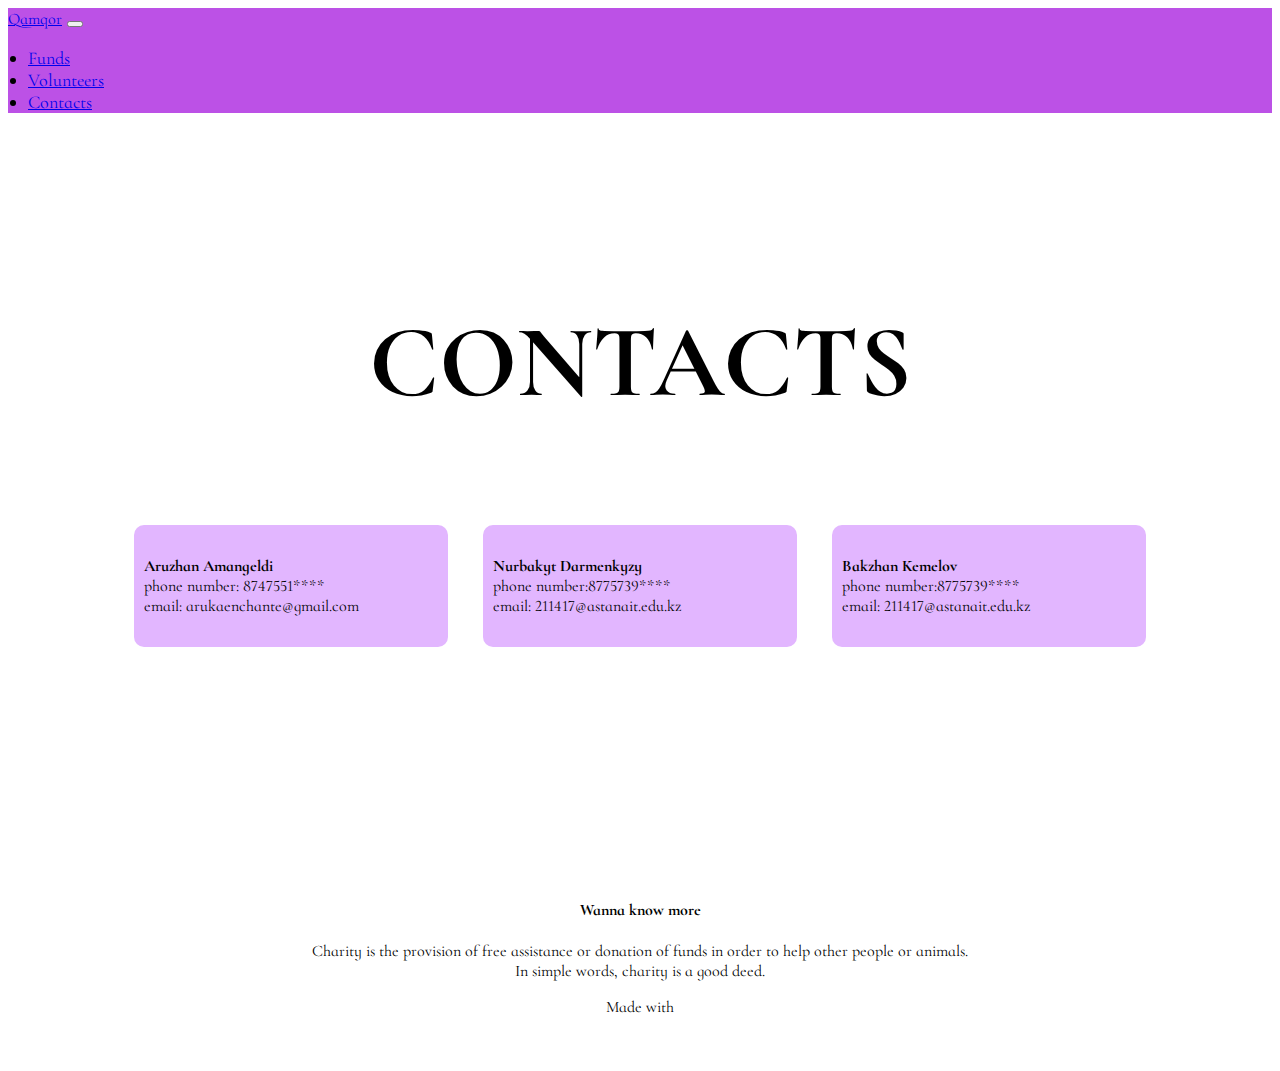
==== conacts.html @ 187f3854 "Add files via upload" ====
<!DOCTYPE html>
<html lang="en">
<head>
    <meta charset="UTF-8">
    <meta http-equiv="X-UA-Compatible" content="IE=edge">
    <meta name="viewport" content="width=device-width, initial-scale=1.0">
    <link rel="stylesheet" href="https://cdn.jsdelivr.net/npm/bootstrap@4.6.1/dist/css/bootstrap.min.css" integrity="sha384-zCbKRCUGaJDkqS1kPbPd7TveP5iyJE0EjAuZQTgFLD2ylzuqKfdKlfG/eSrtxUkn" crossorigin="anonymous">
    <link rel="stylesheet" href="css.css"/>
    <link rel="preconnect" href="https://fonts.googleapis.com"> 
<link rel="preconnect" href="https://fonts.gstatic.com" crossorigin> 
<link href="https://fonts.googleapis.com/css2?family=Cormorant+Infant:wght@300;400;500;600;700&family=Libre+Baskerville&display=swap" rel="stylesheet"> 
<link href="https://fonts.googleapis.com/css2?family=Libre+Baskerville&display=swap" rel="stylesheet"> 
<link rel="stylesheet" href="https://use.fontawesome.com/releases/v5.15.4/css/all.css" integrity="sha384-DyZ88mC6Up2uqS4h/KRgHuoeGwBcD4Ng9SiP4dIRy0EXTlnuz47vAwmeGwVChigm" crossorigin="anonymous"/>
    <title>Qamqor - website for charity</title>
    <link rel="icon" href="./img/logo.jpeg"/>
</head>
<body>

    <!--Navigation bar-->
    <nav class="navbar navbar-expand-lg navbar-dark">
        <a class="navbar-brand" href="index.html">Qamqor</a>
         <button class="navbar-toggler" type="button" data-toggle="collapse" data-target="#navbarSupportedContent" aria-controls="navbarSupportedContent" aria-expanded="false" aria-label="Toggle navigation">
         <span class="navbar-toggler-icon"></span>
         </button>
         <div class="collapse navbar-collapse" id="navbarSupportedContent">
        <ul class="navbar-nav ml-auto">
            <li class="nav-item"><a class="nav-link" href="./funds.html">Funds</a></li>
            <li class="nav-item"><a class="nav-link" href="./volunteers.html">Volunteers</a></li>
            <li class="nav-item"><a class="nav-link" href="./conacts.html">Contacts</a></li>
        </ul>
        </div>
    </nav>

    <section class="funds1">
        <h1 id="div">Contacts</h1>
        <div class="row">
            <div class="funds1__col">
                <p><b>Aruzhan Amangeldi</b><br/>
                    phone number: 8747551****<br/>
                    email: arukaenchante@gmail.com</p>
            </div>
            <div class="funds1__col">
                <p><b>Nurbakyt Darmenkyzy</b><br/>
                    phone number:8775739****<br/>
                    email: 211417@astanait.edu.kz</p>
            </div>
            <div class="funds1__col">
                <p><b>Bakzhan Kemelov</b><br/>
                    phone number:8775739****<br/>
                    email: 211417@astanait.edu.kz</p>
            </div>
        </div>
    </section>
   

 <!--footer section-->
 <section class="footer">
    <h4>Wanna know more</h4> 
    <p>Charity is the provision of free assistance or donation of funds in order to help other people or animals. <br>In simple words, charity is a good deed.</p>
        <a href="https://www.instagram.com/p/CRwOSsEgaG6/?utm_medium=copy_link"><i class="fab fa-instagram-square"></i></a>
        <a href="https://www.facebook.com/aruka.enchante"><i class="fab fa-facebook-square"></i></a>
        <a href="https://mobile.twitter.com/world_wildlife"><i class="fab fa-twitter-square"></i></a>
<p>Made with <i class="fas fa-heart"></i></p>
</section>
</body>
</html>
---- css.css ----
*{
    font-family: 'Cormorant Infant', serif;
}

nav{
    background: rgb(188, 81, 230);
    font-family: 'Libre Baskerville', serif;
}

.first__part{
    background: linear-gradient(to right, rgba(0, 0, 0, 0.4), rgba(0, 0, 0, 0.1)), 
    url('./img/children.jpeg');
    height: 100vh;
    background-position: center;
    background-size: cover;
    padding: 0.5rem calc((100vw-1200px)/2);
    display: flex;
    justify-content: flex-start;
    align-items: center;
}

.first__part__content{
    color: white;
    padding: 3rem 1rem;
    line-height: 1;
}

#div{
    margin-bottom: 10%;
}

h1{
    font-size: clamp(3rem, 8vw, 7rem);
    text-transform: uppercase;
    margin-bottom: 0.5rem;
}

ul{
    display: block;
    padding-left: 20px;
    font-size: large;
}

ol{
    display: block;
    padding-left: 30px;
    font-size: large;
}

.content {
    padding: 8rem calc((100vw-1200px)/2);
    margin-bottom: 0px;
}

.content__container {
    display: grid;
    grid-template-columns: 1fr 1fr;
    padding: 1rem;
}

.imgs {
    width: 100%;
    height: 100%;
    border-radius: 10px;
}

.footer {
    margin-top: 12%;
    width: 100%;
    text-align: center;
    padding: 30px 0;
}

#lists{
    margin-top: 15%;
    margin-left: 20%;
    margin-bottom: 10%;
}
table, tr, td{
  border: 1px solid black;  
}

@media screen and (max-width: 768px) {
    .content__container {
        grid-template-columns: 1fr;
    }
    .row {
        flex-direction: column;
    }
}

.funds1 {
    width: 80%;
    margin: auto;
    text-align: center;
    padding-top: 100px;
}

.row {
    margin-top: 5%;
    display: flex;
    justify-content: space-between;
}

.funds1__col {
    flex-basis: 31%;
    background: #e2b6ff;
    border-radius: 10px;
    margin-bottom: 5%;
    text-align: left;
    padding: 15px 10px;
    box-sizing: border-box;
    transition: 0.3s ease;
}

.funds1__col:hover {
    box-shadow: 0 0 20px 0px rgba(0, 0, 0, 0.2)
}

.funds1__col img {
    width: 100%;
    border-radius: 10px;
}

.funds__col:hover {
    box-shadow: 0 0 20px 0px rgba(0, 0, 0, 0.2)
}

.funds__col img {
    width: 100%;
    border-radius: 10px;
}
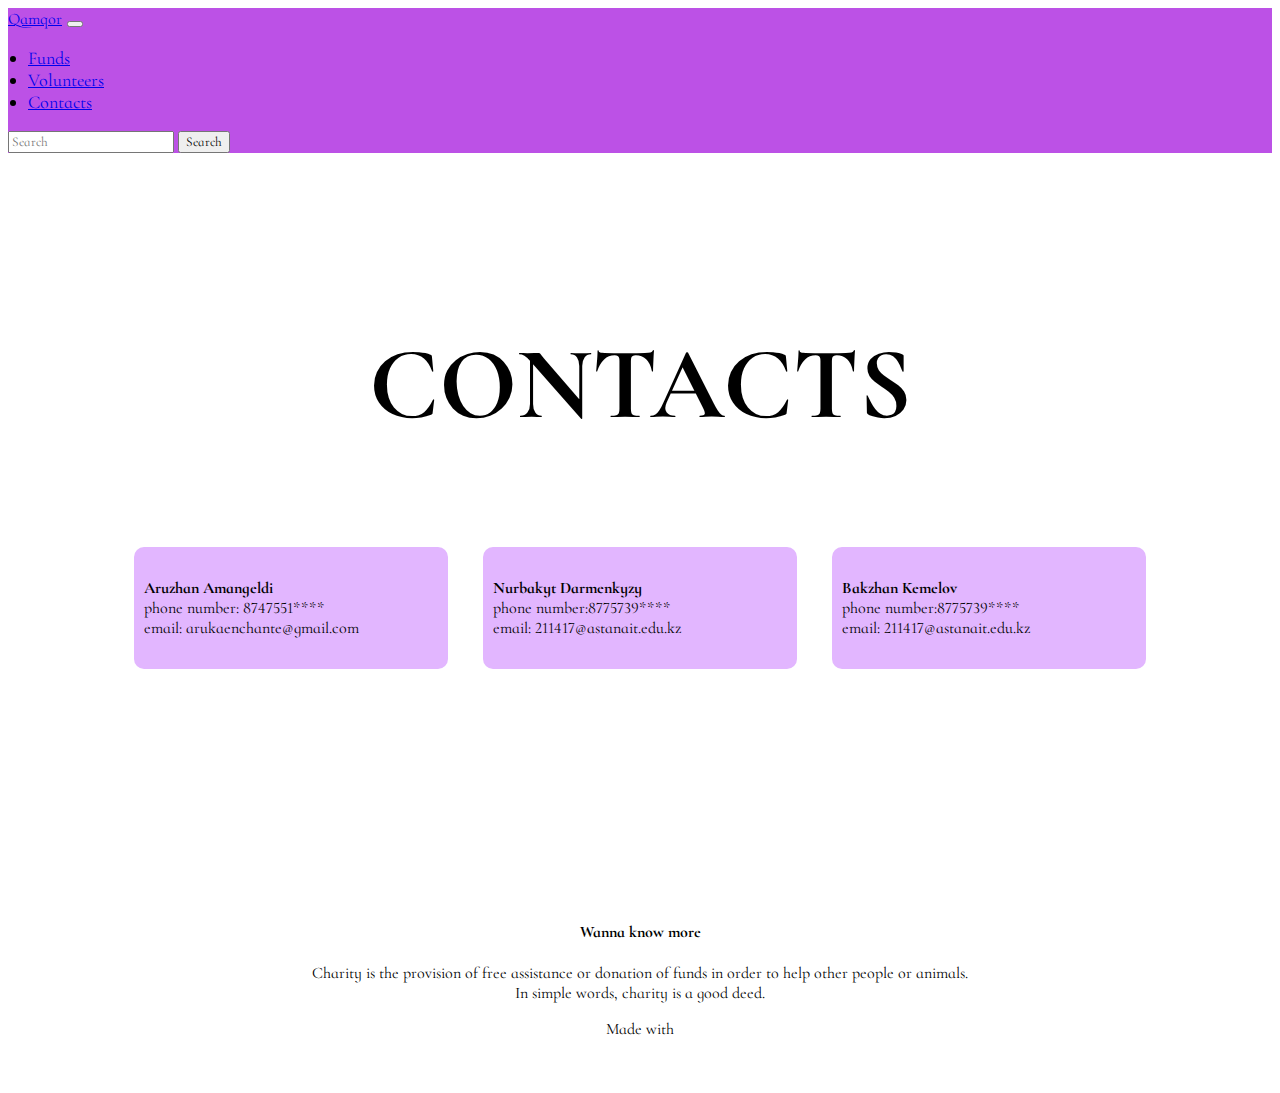
==== commit a70cedf5: "Update conacts.html" ====
--- a/conacts.html
+++ b/conacts.html
@@ -28,6 +28,10 @@
             <li class="nav-item"><a class="nav-link" href="./volunteers.html">Volunteers</a></li>
             <li class="nav-item"><a class="nav-link" href="./conacts.html">Contacts</a></li>
         </ul>
+              <form class="form-inline my-2 my-lg-0">
+      <input class="form-control mr-sm-2" type="search" placeholder="Search" aria-label="Search">
+      <button class="btn btn-outline-success my-2 my-sm-0" type="submit">Search</button>
+    </form>
         </div>
     </nav>
 
@@ -63,4 +67,4 @@
 <p>Made with <i class="fas fa-heart"></i></p>
 </section>
 </body>
-</html>+</html>
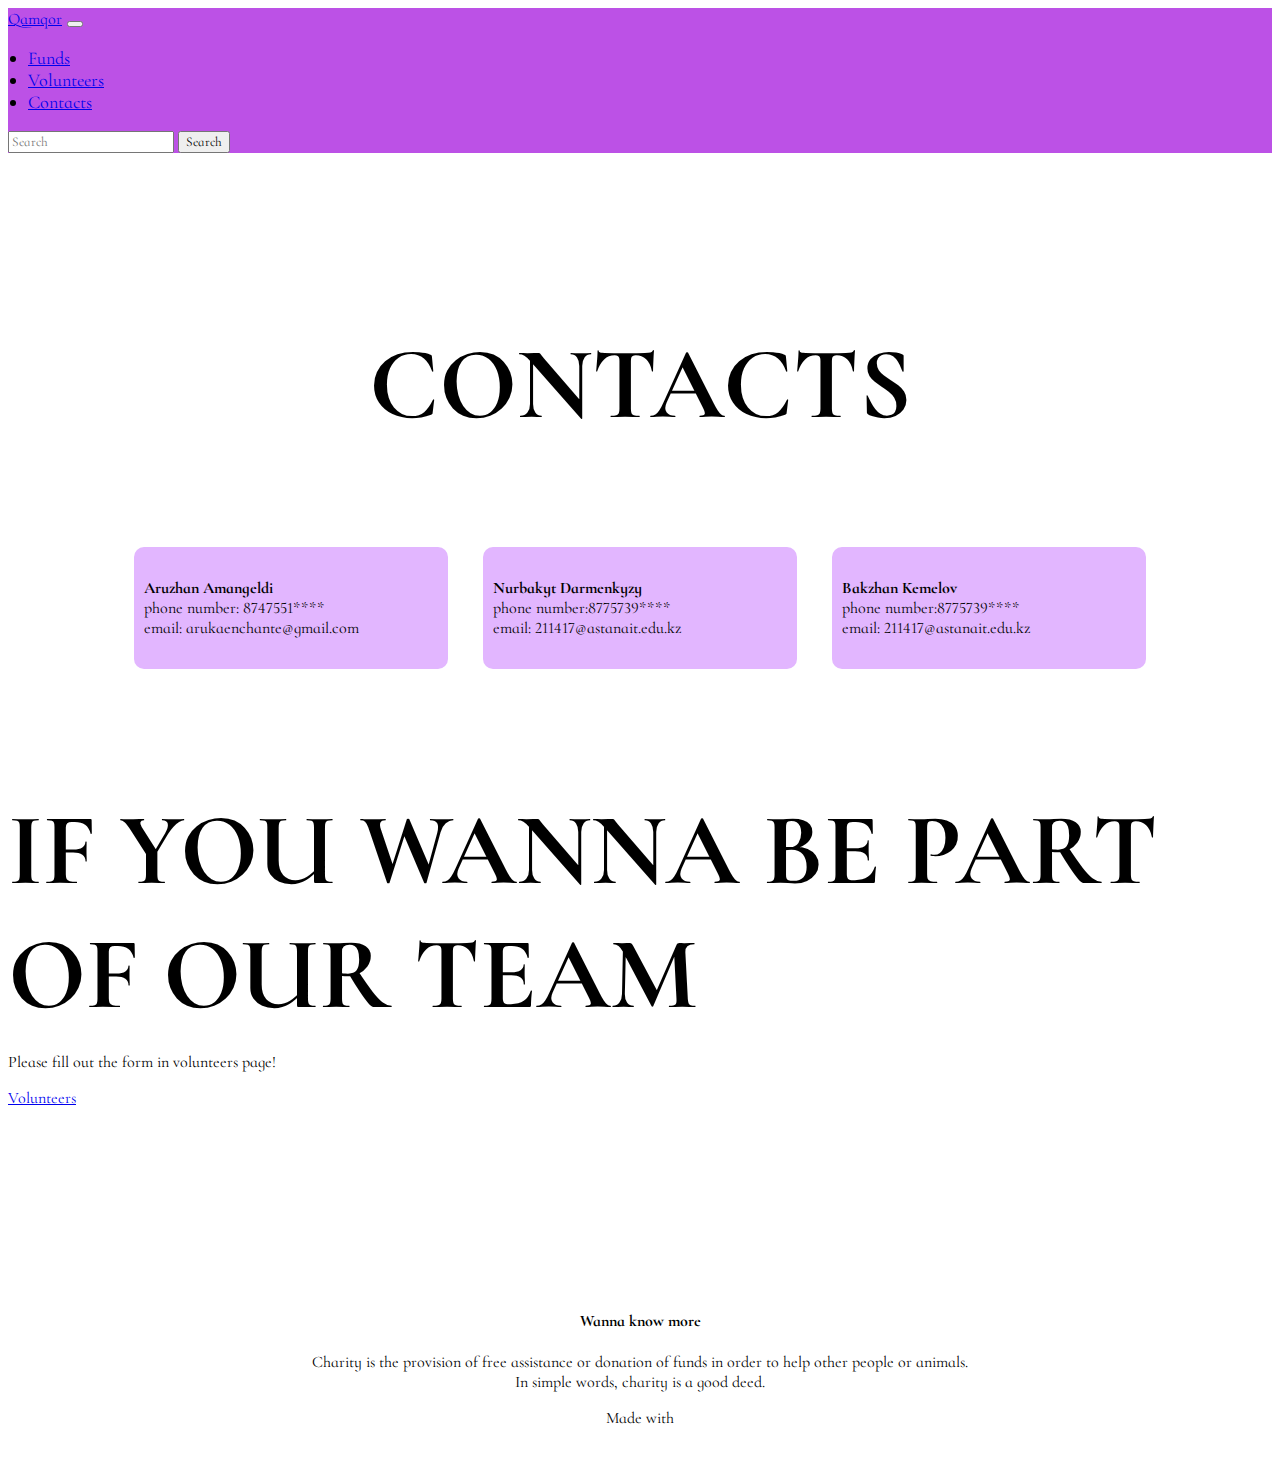
==== commit 73ea9e32: "Update conacts.html" ====
--- a/conacts.html
+++ b/conacts.html
@@ -30,7 +30,7 @@
         </ul>
               <form class="form-inline my-2 my-lg-0">
       <input class="form-control mr-sm-2" type="search" placeholder="Search" aria-label="Search">
-      <button class="btn btn-outline-success my-2 my-sm-0" type="submit">Search</button>
+      <button class="btn btn-outline-dark my-2 my-sm-0" type="submit">Search</button>
     </form>
         </div>
     </nav>
@@ -55,7 +55,13 @@
             </div>
         </div>
     </section>
-   
+   <div class="jumbotron jumbotron-fluid">
+  <div class="container">
+    <h1 class="display-4">If you wanna be part of our team</h1>
+    <p class="lead">Please fill out the form in volunteers page!</p>
+      <a class="btn btn-primary" href="./volunteers.html" role="button">Volunteers</a>
+  </div>
+</div>
 
  <!--footer section-->
  <section class="footer">
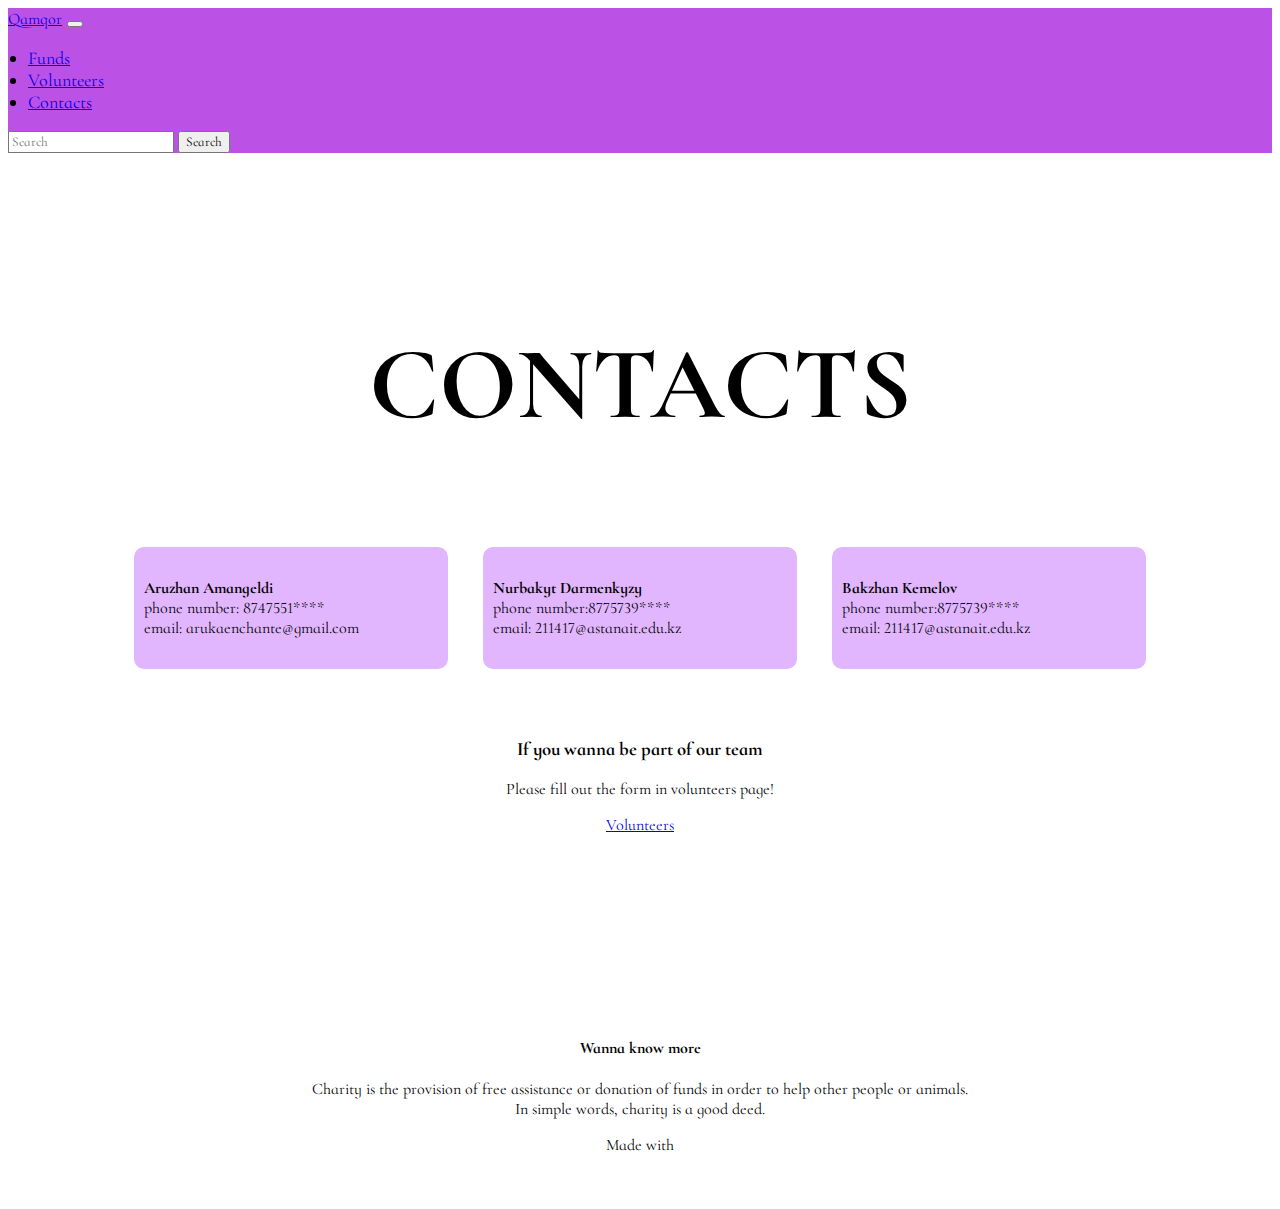
==== commit 4896eba8: "Update conacts.html" ====
--- a/conacts.html
+++ b/conacts.html
@@ -55,9 +55,9 @@
             </div>
         </div>
     </section>
-   <div class="jumbotron jumbotron-fluid">
+   <div class="jumbotron jumbotron-fluid" align="center">
   <div class="container">
-    <h1 class="display-4">If you wanna be part of our team</h1>
+    <h3 class="display-4">If you wanna be part of our team</h3>
     <p class="lead">Please fill out the form in volunteers page!</p>
       <a class="btn btn-primary" href="./volunteers.html" role="button">Volunteers</a>
   </div>
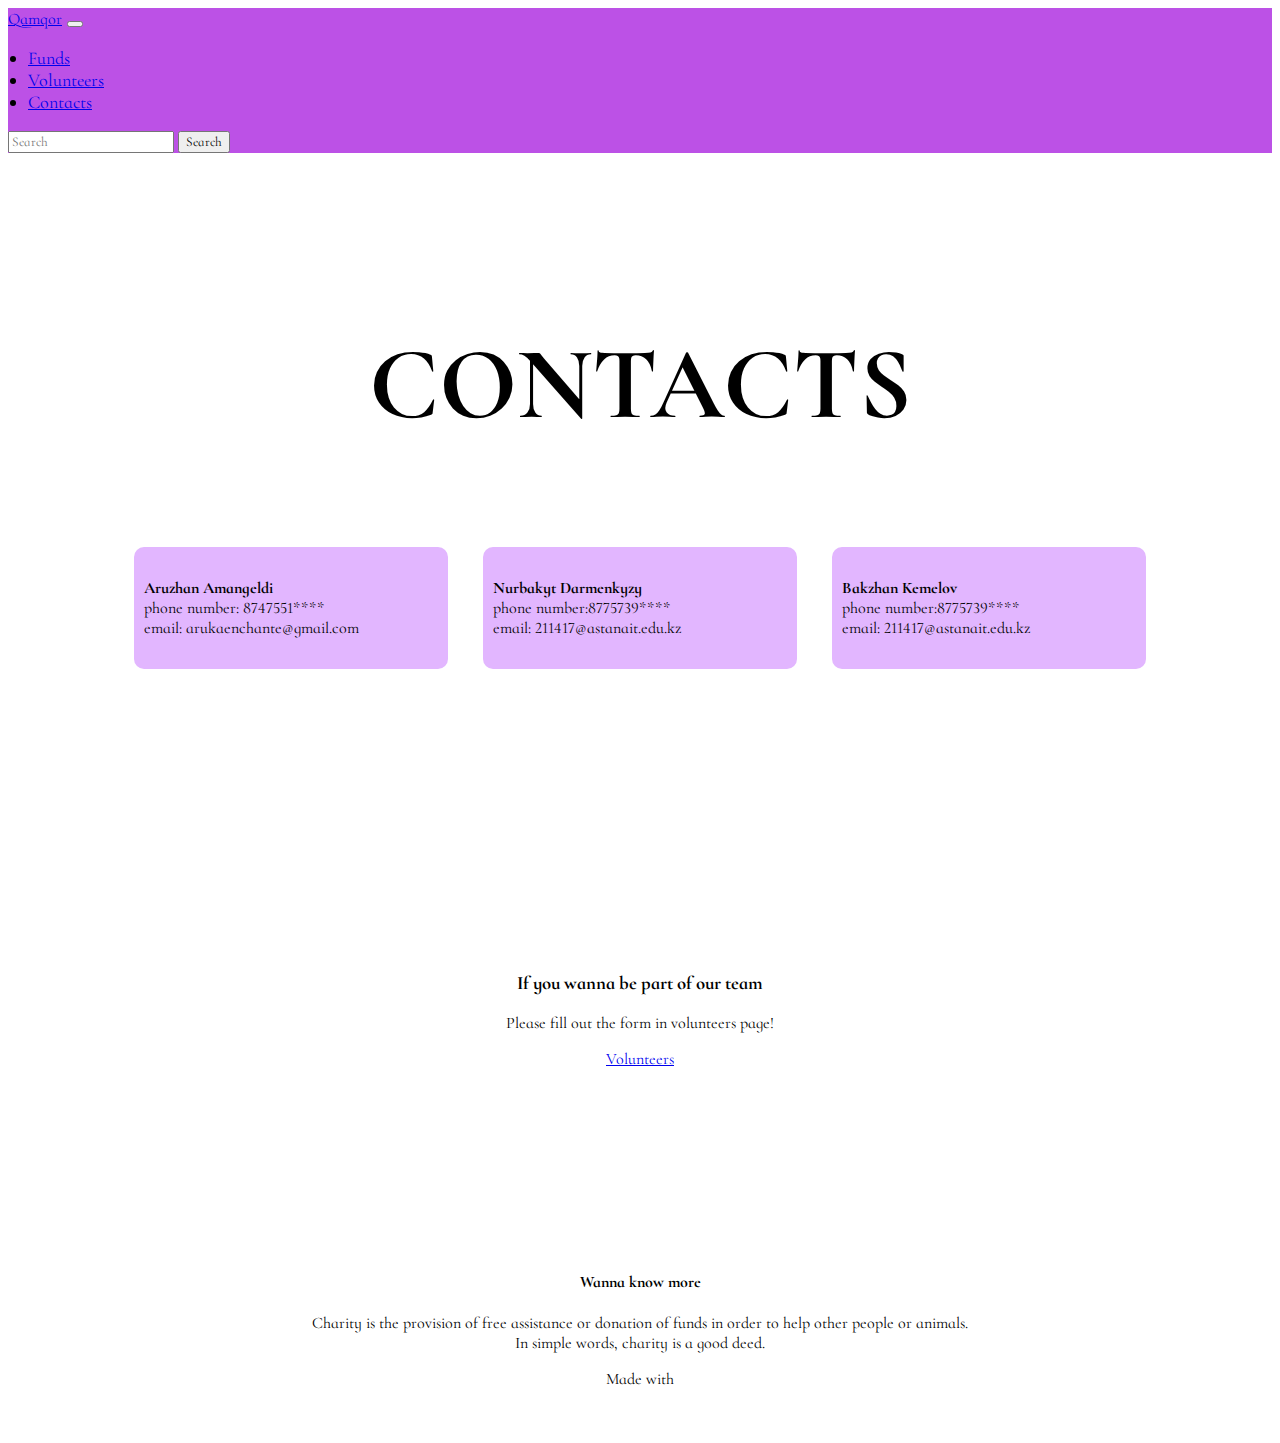
==== commit 439cc893: "Update conacts.html" ====
--- a/conacts.html
+++ b/conacts.html
@@ -35,7 +35,7 @@
         </div>
     </nav>
 
-    <section class="funds1">
+    <section class="funds1" id="bot">
         <h1 id="div">Contacts</h1>
         <div class="row">
             <div class="funds1__col">
@@ -72,5 +72,7 @@
         <a href="https://mobile.twitter.com/world_wildlife"><i class="fab fa-twitter-square"></i></a>
 <p>Made with <i class="fas fa-heart"></i></p>
 </section>
+    <script src="https://cdn.jsdelivr.net/npm/jquery@3.5.1/dist/jquery.slim.min.js" integrity="sha384-DfXdz2htPH0lsSSs5nCTpuj/zy4C+OGpamoFVy38MVBnE+IbbVYUew+OrCXaRkfj" crossorigin="anonymous"></script>
+<script src="https://cdn.jsdelivr.net/npm/bootstrap@4.6.1/dist/js/bootstrap.bundle.min.js" integrity="sha384-fQybjgWLrvvRgtW6bFlB7jaZrFsaBXjsOMm/tB9LTS58ONXgqbR9W8oWht/amnpF" crossorigin="anonymous"></script>
 </body>
 </html>
--- a/css.css
+++ b/css.css
@@ -131,3 +131,6 @@
     border-radius: 10px;
 }
 
+#bot {
+margin-bottom: 20%;
+}
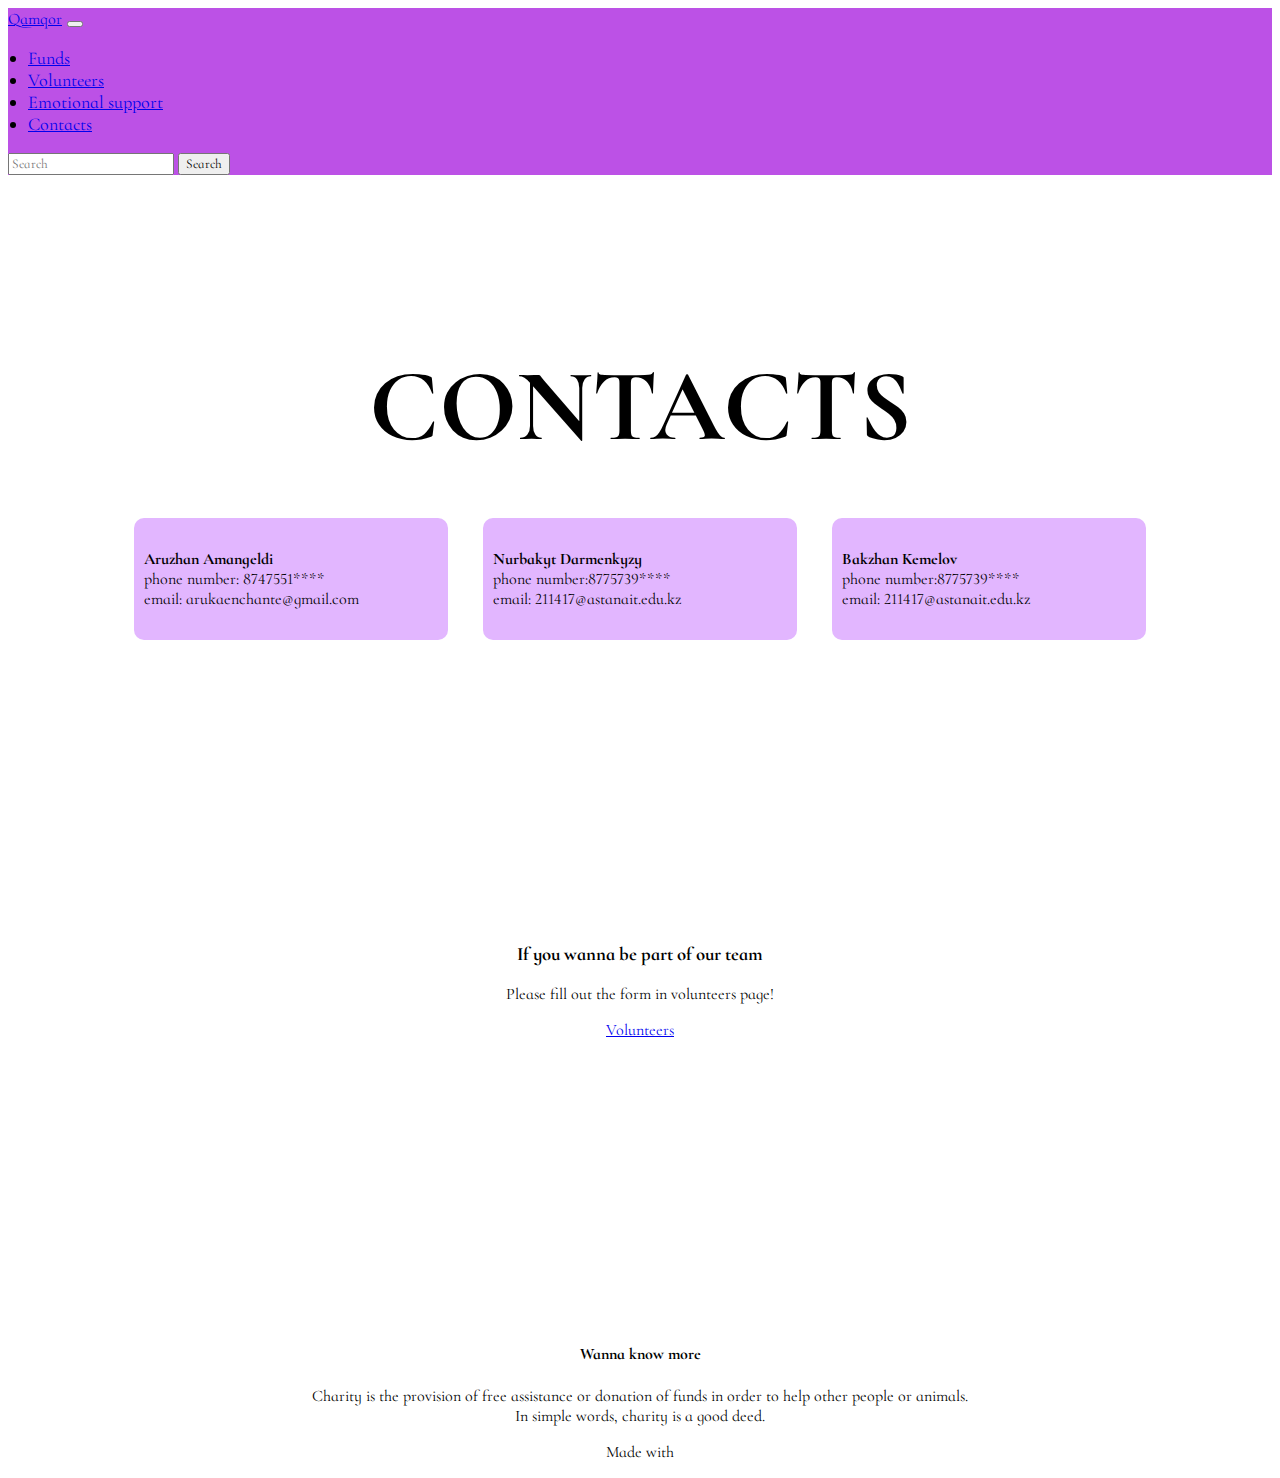
==== commit b862f1ef: "f" ====
--- a/conacts.html
+++ b/conacts.html
@@ -13,6 +13,7 @@
 <link rel="stylesheet" href="https://use.fontawesome.com/releases/v5.15.4/css/all.css" integrity="sha384-DyZ88mC6Up2uqS4h/KRgHuoeGwBcD4Ng9SiP4dIRy0EXTlnuz47vAwmeGwVChigm" crossorigin="anonymous"/>
     <title>Qamqor - website for charity</title>
     <link rel="icon" href="./img/logo.jpeg"/>
+    <script src="https://ajax.googleapis.com/ajax/libs/jquery/3.5.1/jquery.min.js"></script>
 </head>
 <body>
 
@@ -26,6 +27,7 @@
         <ul class="navbar-nav ml-auto">
             <li class="nav-item"><a class="nav-link" href="./funds.html">Funds</a></li>
             <li class="nav-item"><a class="nav-link" href="./volunteers.html">Volunteers</a></li>
+            <li class="nav-item"><a class="nav-link" href="./emotions.html">Emotional support</a></li>
             <li class="nav-item"><a class="nav-link" href="./conacts.html">Contacts</a></li>
         </ul>
               <form class="form-inline my-2 my-lg-0">
@@ -36,7 +38,7 @@
     </nav>
 
     <section class="funds1" id="bot">
-        <h1 id="div">Contacts</h1>
+        <h1>Contacts</h1>
         <div class="row">
             <div class="funds1__col">
                 <p><b>Aruzhan Amangeldi</b><br/>
@@ -55,7 +57,7 @@
             </div>
         </div>
     </section>
-   <div class="jumbotron jumbotron-fluid" align="center">
+   <div class="jumbotron jumbotron-fluid" align="center" id="bot">
   <div class="container">
     <h3 class="display-4">If you wanna be part of our team</h3>
     <p class="lead">Please fill out the form in volunteers page!</p>
@@ -67,11 +69,9 @@
  <section class="footer">
     <h4>Wanna know more</h4> 
     <p>Charity is the provision of free assistance or donation of funds in order to help other people or animals. <br>In simple words, charity is a good deed.</p>
-        <a href="https://www.instagram.com/p/CRwOSsEgaG6/?utm_medium=copy_link"><i class="fab fa-instagram-square"></i></a>
-        <a href="https://www.facebook.com/aruka.enchante"><i class="fab fa-facebook-square"></i></a>
-        <a href="https://mobile.twitter.com/world_wildlife"><i class="fab fa-twitter-square"></i></a>
 <p>Made with <i class="fas fa-heart"></i></p>
 </section>
+<script src="anim.js"></script>
     <script src="https://cdn.jsdelivr.net/npm/jquery@3.5.1/dist/jquery.slim.min.js" integrity="sha384-DfXdz2htPH0lsSSs5nCTpuj/zy4C+OGpamoFVy38MVBnE+IbbVYUew+OrCXaRkfj" crossorigin="anonymous"></script>
 <script src="https://cdn.jsdelivr.net/npm/bootstrap@4.6.1/dist/js/bootstrap.bundle.min.js" integrity="sha384-fQybjgWLrvvRgtW6bFlB7jaZrFsaBXjsOMm/tB9LTS58ONXgqbR9W8oWht/amnpF" crossorigin="anonymous"></script>
 </body>
--- a/css.css
+++ b/css.css
@@ -68,7 +68,7 @@
     margin-top: 12%;
     width: 100%;
     text-align: center;
-    padding: 30px 0;
+    padding: 30px 0px 0px 0px;
 }
 
 #lists{
